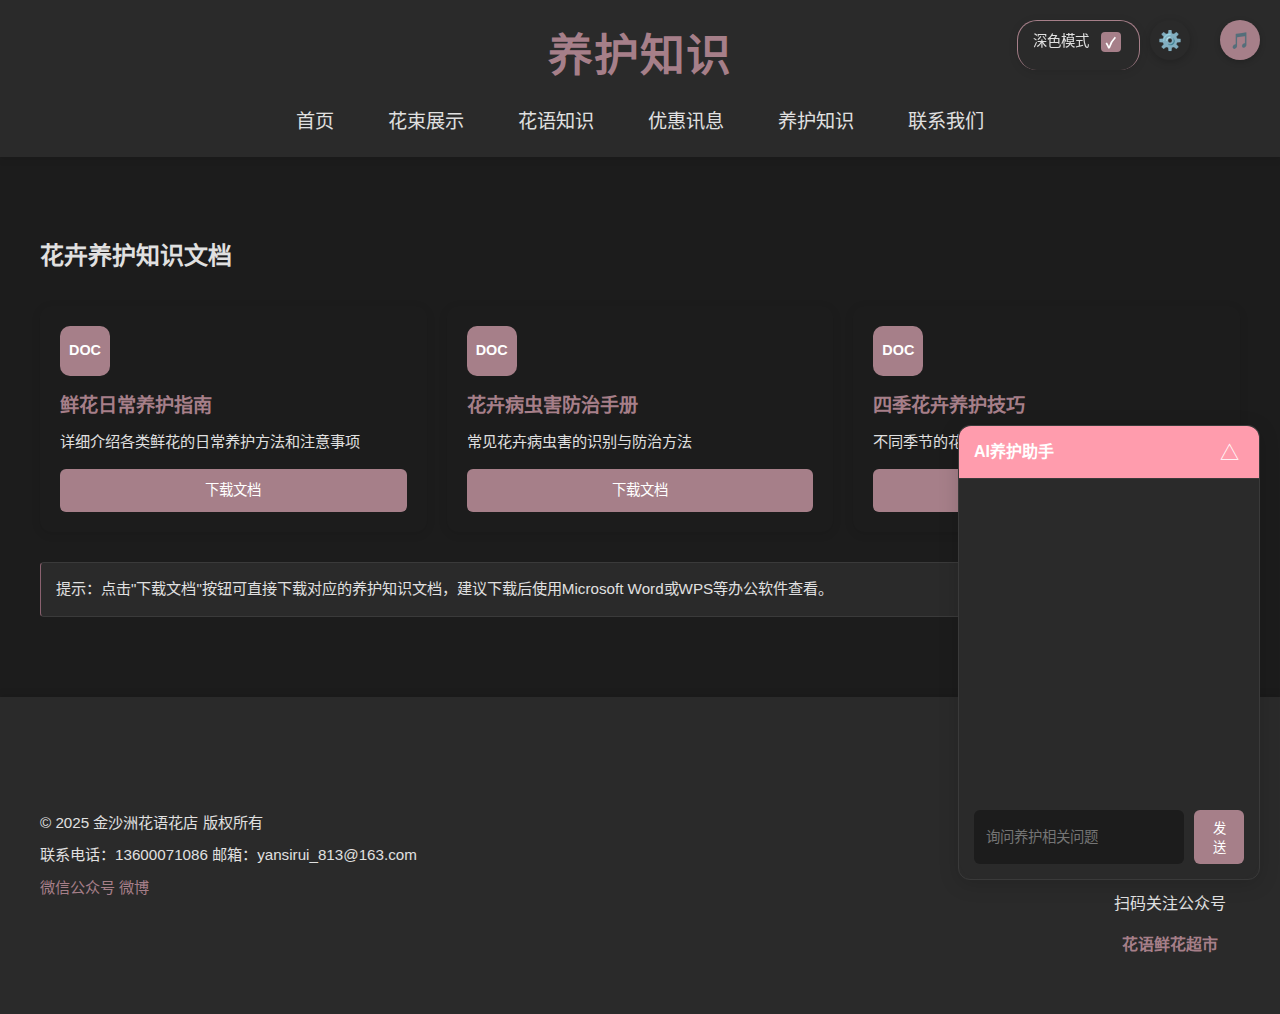
==== flower_care.html @ e32ee7b0 "index.html" ====
<!DOCTYPE html>
<html lang="zh">

<head>
    <meta charset="UTF-8">
    <meta name="viewport" content="width=device-width, initial-scale=1.0">
    <title>金沙洲花语花店 - 养护知识</title>
    <link rel="stylesheet" href="styles.css">
    <link rel="stylesheet" href="flower_care.css">
    <script src="config.js"></script>
    <script src="theme.js"></script>
    <script src="music.js"></script>
    <script src="translations.js"></script>
    <script src="slider.js"></script>
</head>

<body>
    <!-- 网站头部 -->
    <header>
        <h1>养护知识</h1>
        <nav>
            <ul>
                <li><a href="index.html" data-translate="home">首页</a></li>
                <li><a href="flower_display.html" data-translate="flower-display">花束展示</a></li>
                <li><a href="flower_knowledge.html" data-translate="flower-knowledge">花语知识</a></li>
                <li><a href="promotions.html" data-translate="promotions">优惠讯息</a></li>
                <li><a href="flower_care.html" data-translate="flower-care">养护知识</a></li>
                <li><a href="#footer" data-translate="contact">联系我们</a></li>
            </ul>
        </nav>
    </header>

    <!-- 音乐控制按钮 -->
    <div id="music-control" class="music-control">
        <button id="play-pause" class="music-btn" aria-label="播放/暂停背景音乐">
            <span class="music-icon">🎵</span>
        </button>
        <div class="volume-control">
            <input type="range" id="volume-slider" min="0" max="100" value="100">
        </div>
    </div>

    <!-- 深色模式开关 -->
    <div class="theme-switch">
        <label for="theme-toggle">
            深色模式
            <input type="checkbox" id="theme-toggle">
        </label>
    </div>

    <!-- 音频元素 -->
    <audio id="background-music" preload="auto" loop>
        <source src="flower_music.mp3" type="audio/mpeg">
        您的浏览器不支持音频播放。
    </audio>

    <!-- 主要内容区 -->
    <main class="care-content">
        <h2>花卉养护知识文档</h2>
        <div class="doc-list">
            <div class="doc-item">
                <div class="doc-icon">DOC</div>
                <div class="doc-info">
                    <h3 class="doc-title">鲜花日常养护指南</h3>
                    <p class="doc-desc">详细介绍各类鲜花的日常养护方法和注意事项</p>
                </div>
                <a href="flower_care_guide.doc" download class="download-btn">下载文档</a>
            </div>
            <div class="doc-item">
                <div class="doc-icon">DOC</div>
                <div class="doc-info">
                    <h3 class="doc-title">花卉病虫害防治手册</h3>
                    <p class="doc-desc">常见花卉病虫害的识别与防治方法</p>
                </div>
                <a href="flower_disease_prevention.doc" download class="download-btn">下载文档</a>
            </div>
            <div class="doc-item">
                <div class="doc-icon">DOC</div>
                <div class="doc-info">
                    <h3 class="doc-title">四季花卉养护技巧</h3>
                    <p class="doc-desc">不同季节的花卉养护重点和技巧</p>
                </div>
                <a href="seasonal_flower_care.doc" download class="download-btn">下载文档</a>
            </div>
        </div>

        <div class="doc-notice" style="margin: 20px 0; padding: 15px; background: #fff3e0; border-radius: 4px;">
            <p style="margin: 0; color: #795548;">
                提示：点击"下载文档"按钮可直接下载对应的养护知识文档，建议下载后使用Microsoft Word或WPS等办公软件查看。
            </p>
    </div>
    </main>

    <!-- 网站底部 -->
    <footer id="footer">
        <div class="footer-content">
            <div class="footer-info">
        <p>&copy; 2025 金沙洲花语花店 版权所有</p>
        <p>联系电话：13600071086 邮箱：yansirui_813@163.com</p>
        <p><a href="gongzhong.html">微信公众号</a> <a href="weibo">微博</a></p>
            </div>
            <div class="footer-qrcode">
                <img src="picture.jpg" alt="微信公众号二维码" class="qr-code-img">
                <p>扫码关注公众号</p>
                <p class="qr-name">花语鲜花超市</p>
            </div>
        </div>
    </footer>

    <!-- 设置按钮和面板 -->
    <button class="settings-btn" id="settings-btn" aria-label="打开设置">⚙️</button>
    <div class="settings-panel" id="settings-panel">
        <div class="theme-switch">
            <label for="theme-toggle">
                <span data-translate="dark-mode">深色模式</span>
                <input type="checkbox" id="theme-toggle">
            </label>
        </div>
        <div class="language-switch">
            <label for="language-select" data-translate="language-settings">语言设置</label>
            <select id="language-select">
                <option value="zh-CN">简体中文</option>
                <option value="zh-TW">繁體中文</option>
                <option value="en">English</option>
                <option value="ja">日本語</option>
                <option value="ko">한국어</option>
            </select>
        </div>
    </div>

    <!-- AI花草知识助手 -->
    <div class="ai-assistant">
        <div class="chat-header">
            <h3>AI养护助手</h3>
            <button class="toggle-chat-btn" id="toggle-icon" onclick="toggleChat()">△</button>
        </div>
        <div class="chat-body" id="chat-body">
            <div class="chat-messages" id="chat-messages"></div>
            <div class="chat-input">
                <input type="text" id="user-input" placeholder="询问养护相关问题">
                <button onclick="sendMessage()">发送</button>
            </div>
        </div>
    </div>

    <script>
        // 音乐播放相关功能
        window.addEventListener('DOMContentLoaded', function() {
            const music = document.getElementById('background-music');
            const playPauseButton = document.getElementById('play-pause');
            const volumeSlider = document.getElementById('volume-slider');
            const musicIcon = playPauseButton.querySelector('.music-icon');
            
            // 从localStorage读取音量设置
            const savedVolume = localStorage.getItem('musicVolume');
            if (savedVolume !== null) {
                music.volume = savedVolume;
                volumeSlider.value = savedVolume * 100;
            }

            // 音量控制
            volumeSlider.addEventListener('input', function() {
                const volume = this.value / 100;
                music.volume = volume;
                localStorage.setItem('musicVolume', volume);
            });

            // 从localStorage读取播放状态
            const isPlaying = localStorage.getItem('musicPlaying') === 'true';
            if (isPlaying) {
                const playPromise = music.play();
                if (playPromise !== undefined) {
                    playPromise.then(() => {
                        musicIcon.textContent = '🔊';
                    }).catch(() => {
                        musicIcon.textContent = '🎵';
                    });
                }
            }

            function toggleMusic() {
                if (music.paused) {
                    let playPromise = music.play();
                    if (playPromise !== undefined) {
                        playPromise.then(() => {
                            musicIcon.textContent = '🔊';
                            localStorage.setItem('musicPlaying', 'true');
                            console.log("音乐开始播放");
                        })
                        .catch(error => {
                            console.error("播放失败:", error);
                            musicIcon.textContent = '🎵';
                            localStorage.setItem('musicPlaying', 'false');
                        });
                    }
                } else {
                    music.pause();
                    musicIcon.textContent = '🎵';
                    localStorage.setItem('musicPlaying', 'false');
                    console.log("音乐已暂停");
                }
            }

            // 绑定点击事件
            playPauseButton.onclick = toggleMusic;
        });

        // 主题切换功能
        document.addEventListener('DOMContentLoaded', function() {
            const themeToggle = document.getElementById('theme-toggle');
            const settingsBtn = document.getElementById('settings-btn');
            const settingsPanel = document.getElementById('settings-panel');
            
            // 从localStorage读取主题设置
            const savedTheme = localStorage.getItem('theme');
            if (savedTheme === 'dark') {
                document.documentElement.setAttribute('data-theme', 'dark');
                themeToggle.checked = true;
            }

            // 主题切换处理
            themeToggle.addEventListener('change', function() {
                if (this.checked) {
                    document.documentElement.setAttribute('data-theme', 'dark');
                    localStorage.setItem('theme', 'dark');
                } else {
                    document.documentElement.setAttribute('data-theme', 'light');
                    localStorage.setItem('theme', 'light');
                }
            });

            // 设置面板显示/隐藏
            settingsBtn.addEventListener('click', function() {
                settingsPanel.classList.toggle('show');
            });

            // 点击面板外部关闭面板
            document.addEventListener('click', function(event) {
                if (!settingsPanel.contains(event.target) && 
                    !settingsBtn.contains(event.target)) {
                    settingsPanel.classList.remove('show');
                }
            });
        });

        // 聊天窗口控制函数
        function toggleChat() {
            const aiAssistant = document.querySelector('.ai-assistant');
            const chatBody = document.getElementById('chat-body');
            const toggleIcon = document.getElementById('toggle-icon');
            
            aiAssistant.classList.toggle('collapsed');
            chatBody.classList.toggle('collapsed');
            
            if (aiAssistant.classList.contains('collapsed')) {
                toggleIcon.textContent = 'AI';
            } else {
                toggleIcon.textContent = '△';
            }
        }

        // 发送消息函数
        async function sendMessage() {
            const input = document.getElementById('user-input');
            const messagesContainer = document.getElementById('chat-messages');
            const userMessage = input.value.trim();
            
            if (!userMessage) return;

            // 显示用户消息
            const userDiv = document.createElement('div');
            userDiv.className = 'message user';
            userDiv.textContent = userMessage;
            messagesContainer.appendChild(userDiv);

            // 显示加载状态
            const loadingDiv = document.createElement('div');
            loadingDiv.className = 'message bot loading';
            loadingDiv.textContent = '正在思考...';
            messagesContainer.appendChild(loadingDiv);

            try {
                const response = await fetch(config.apiUrl, {
                    method: 'POST',
                    headers: {
                        'Content-Type': 'application/json',
                        'Authorization': `Bearer ${config.apiKey}`
                    },
                    body: JSON.stringify({
                        model: "glm-4-plus",
                        messages: [{
                            role: "user",
                            content: userMessage
                        }],
                        stream: false
                    })
                });

                if (!response.ok) {
                    throw new Error(`HTTP error! status: ${response.status}`);
                }

                const data = await response.json();
                
                // 移除加载状态
                loadingDiv.remove();

                // 显示助手回复
                const assistantDiv = document.createElement('div');
                assistantDiv.className = 'message bot';
                assistantDiv.textContent = data.choices[0].message.content;
                messagesContainer.appendChild(assistantDiv);

                // 清空输入框
                input.value = '';

                // 滚动到底部
                messagesContainer.scrollTop = messagesContainer.scrollHeight;
            } catch (error) {
                loadingDiv.textContent = '抱歉，发生了错误，请稍后重试。';
                loadingDiv.className = 'message bot error';
                console.error('Error:', error);
            }
        }

        // 修改AI助手拖动功能
        let isDragging = false;
        let currentX = 0;
        let currentY = 0;
        let initialX = 0;
        let initialY = 0;
        let xOffset = 0;
        let yOffset = 0;

        const aiAssistant = document.querySelector('.ai-assistant');
        const chatHeader = document.querySelector('.chat-header');

        function startDrag(e) {
            if (e.target === chatHeader || e.target.parentNode === chatHeader) {
                isDragging = true;
                initialX = e.clientX;
                initialY = e.clientY;
            }
        }

        function drag(e) {
            if (isDragging) {
                e.preventDefault();
                xOffset = e.clientX - initialX;
                yOffset = e.clientY - initialY;
                aiAssistant.style.left = (aiAssistant.offsetLeft + xOffset) + 'px';
                aiAssistant.style.top = (aiAssistant.offsetTop + yOffset) + 'px';
                initialX = e.clientX;
                initialY = e.clientY;
            }
        }

        function endDrag() {
            isDragging = false;
        }

        chatHeader.addEventListener('mousedown', startDrag);
        document.addEventListener('mousemove', drag);
        document.addEventListener('mouseup', endDrag);

        // 监听回车键发送消息
        document.getElementById('user-input').addEventListener('keypress', function(e) {
            if (e.key === 'Enter' && !e.shiftKey) {
                e.preventDefault();
                sendMessage();
            }
        });

        // 平滑滚动到底部
        document.querySelector('a[href="#footer"]').addEventListener('click', function(e) {
            e.preventDefault();
            document.querySelector('#footer').scrollIntoView({ 
                behavior: 'smooth'
            });
        });
    </script>
</body>

</html>
---- styles.css ----
/* 全局样式 */
:root {
    /* 浅色模式变量 */
    --primary-color: #6d3b47;
    --secondary-color: #c27a8d;
    --background-color: #fff;
    --light-background-color: #f9f3f3;
    --text-color: #333;
    --light-text-color: #777;
    --button-hover-color: #d392a3;
}

/* 深色模式变量 */
[data-theme="dark"] {
    --primary-color: #a67f89;
    --secondary-color: #8b6270;
    --background-color: #1c1c1c;
    --light-background-color: #2a2a2a;
    --text-color: #e0e0e0;
    --light-text-color: #999;
    --button-hover-color: #b89099;
}

body {
    font-family: 'Segoe UI', Tahoma, Geneva, Verdana, sans-serif;
    margin: 0;
    padding: 0;
    color: var(--text-color);
    background-color: var(--background-color);
    line-height: 1.6;
}

/* 网站头部样式 */
header {
    background-color: var(--light-background-color);
    text-align: center;
    padding: 20px 0;
    box-shadow: 0 2px 8px rgba(0, 0, 0, 0.1);
    position: relative;
    z-index: 100;
}

header h1 {
    margin: 0;
    font-size: 2.8rem;
    color: var(--primary-color);
    letter-spacing: 1px;
}

/* 导航菜单样式 */
nav {
    margin-top: 15px;
}

nav ul {
    list-style-type: none;
    margin: 0;
    padding: 0;
    display: flex;
    justify-content: center;
    flex-wrap: wrap;
}

nav ul li {
    margin: 0 15px;
}

nav ul li a {
    text-decoration: none;
    color: var(--text-color);
    font-size: 1.2rem;
    padding: 8px 12px;
    border-radius: 5px;
    transition: all 0.3s ease;
}

nav ul li a:hover {
    background-color: var(--secondary-color);
    color: #fff;
}

/* 花店简介样式 */
.about {
    padding: 60px 20px;
    text-align: center;
    max-width: 1000px;
    margin: 0 auto;
}

.about h2 {
    font-size: 2.2rem;
    color: var(--primary-color);
    margin-bottom: 25px;
}

.about p {
    font-size: 1.1rem;
    opacity: 0.9;
}

/* 热门花束推荐样式 */
.hot-flowers {
    padding: 60px 20px;
    text-align: center;
    background-color: var(--light-background-color);
}

.hot-flowers h2 {
    font-size: 2.2rem;
    color: var(--primary-color);
    margin-bottom: 40px;
}

.flower-container {
    display: flex;
    flex-wrap: wrap;
    justify-content: center;
    gap: 30px;
}

.flower-item {
    width: 300px;
    background-color: var(--background-color);
    border-radius: 15px;
    box-shadow: 0 4px 12px rgba(0, 0, 0, 0.1);
    transition: transform 0.3s ease;
    overflow: hidden;
}

.flower-item:hover {
    transform: translateY(-12px);
}

.flower-item img {
    width: 100%;
    height: 220px;
    object-fit: cover;
    box-shadow: 0 0 8px rgba(0, 0, 0, 0.1);
    transition: box-shadow 0.3s ease;
}

.flower-item:hover img {
    box-shadow: 0 0 15px rgba(0, 0, 0, 0.3);
}

.flower-item h3 {
    font-size: 1.4rem;
    color: var(--primary-color);
    margin: 20px 0 15px;
}

.flower-item p {
    font-size: 1rem;
    padding: 0 20px 20px;
    opacity: 0.8;
}

.flower-item.price {
    color: var(--secondary-color);
    font-weight: bold;
}

/* 优惠讯息样式 */
.promotions {
    padding: 60px 20px;
    text-align: center;
    background-color: var(--light-background-color);
}

.promotions h2 {
    font-size: 2.2rem;
    color: var(--primary-color);
    margin-bottom: 40px;
}

.promotion-item {
    background-color: var(--background-color);
    border-radius: 15px;
    box-shadow: 0 4px 12px rgba(0, 0, 0, 0.1);
    padding: 30px;
    margin-bottom: 30px;
    width: 80%;
    max-width: 600px;
    margin-left: auto;
    margin-right: auto;
    transition: transform 0.3s ease;
}

.promotion-item:hover {
    transform: translateY(-10px);
}

.promotion-item h3 {
    font-size: 1.6rem;
    color: var(--primary-color);
    margin-bottom: 10px;
}

.promotion-item p {
    font-size: 1.1rem;
    opacity: 0.9;
}

/* 用户评价样式 */
.reviews {
    padding: 60px 20px;
    text-align: center;
    max-width: 1000px;
    margin: 0 auto;
}

.reviews h2 {
    font-size: 2.2rem;
    color: var(--primary-color);
    margin-bottom: 40px;
}

.review-container {
    display: flex;
    flex-wrap: wrap;
    justify-content: center;
    gap: 30px;
}

.review-item {
    background-color: var(--light-background-color);
    border-radius: 15px;
    padding: 30px 40px;
    box-shadow: 0 4px 12px rgba(0, 0, 0, 0.1);
    flex: 1 1 calc(50% - 30px);
    min-width: 300px;
}

.review-item p {
    font-size: 1.1rem;
    margin-bottom: 15px;
}

.review-item span {
    font-style: italic;
    color: var(--light-text-color);
}

/* 网站底部样式 */
footer {
    background-color: var(--light-background-color);
    padding: 30px 0;
    box-shadow: 0 -2px 8px rgba(0, 0, 0, 0.1);
}

.footer-content {
    max-width: 1200px;
    margin: 0 auto;
    display: flex;
    justify-content: space-between;
    align-items: center;
    padding: 0 20px;
}

.footer-info {
    text-align: left;
}

.footer-info p {
    margin: 8px 0;
    font-size: 0.95rem;
}

.footer-qrcode {
    text-align: center;
    padding: 10px;
}

.qr-code-img {
    width: 120px;
    height: 120px;
    border-radius: 8px;
    margin-bottom: 10px;
    box-shadow: 0 2px 6px rgba(0, 0, 0, 0.1);
    transition: transform 0.3s ease;
}

.qr-code-img:hover {
    transform: scale(1.05);
}

.qr-code-img p {
    margin: 5px 0;
    font-size: 0.9rem;
    color: var(--text-color);
}

.qr-name {
    font-weight: bold;
    color: var(--primary-color);
}

footer a {
    color: var(--primary-color);
    text-decoration: none;
    transition: color 0.3s ease;
}

footer a:hover {
    color: var(--secondary-color);
}

/* 响应式设计 */
@media (max-width: 992px) {
    header h1 {
        font-size: 2.4rem;
    }
    nav ul li {
        margin: 10px 12px;
    }
    nav ul li a {
        font-size: 1.15rem;
    }
  .weibo-page h2 {
        font-size: 2.1rem;
    }
   .coming-soon {
        font-size: 1.7rem;
    }
}

@media (max-width: 768px) {
    header h1 {
        font-size: 2.2rem;
    }
    nav ul li {
        margin: 8px 10px;
    }
    nav ul li a {
        font-size: 1.1rem;
    }
  .weibo-page h2 {
        font-size: 2rem;
    }
   .coming-soon {
        font-size: 1.6rem;
    }
    .footer-content {
        flex-direction: column;
        text-align: center;
    }

    .footer-info {
        text-align: center;
        margin-bottom: 20px;
    }

    .footer-qrcode {
        margin-top: 20px;
    }
}

@media (max-width: 480px) {
  .weibo-page h2 {
        font-size: 1.8rem;
    }
   .coming-soon {
        font-size: 1.4rem;
    }
  .flower-container {
        flex-direction: column;
        align-items: center;
    }
  .flower-item {
        width: 80%;
    }
}

@media (max-width: 320px) {
    header h1 {
        font-size: 2rem;
    }
    nav ul li {
        margin: 6px 8px;
    }
    nav ul li a {
        font-size: 1rem;
    }
  .review-item {
        padding: 20px 30px;
    }
  .review-item p {
        font-size: 1rem;
    }
}

/* 为AI助手添加样式 */
.ai-assistant {
    position: fixed;
    bottom: 100px;
    right: 30px;
    width: 350px;
    background: var(--background-color);
    border-radius: 20px;
    box-shadow: 0 5px 25px rgba(0, 0, 0, 0.15);
    z-index: 1000;
    border: 1px solid rgba(0, 0, 0, 0.1);
    transition: all 0.3s ease;
    transform: translate3d(0, 0, 0);
    cursor: move;
}

.ai-assistant.collapsed {
    width: 60px;
    height: 60px;
    border-radius: 50%;
    overflow: hidden;
    background: #ffb6c1;  /* 粉色背景 */
    cursor: move;
}

.ai-assistant.collapsed .chat-header {
    height: 100%;
    padding: 0;
    display: flex;
    justify-content: center;
    align-items: center;
    background: none;
    border-radius: 50%;
}

.ai-assistant.collapsed .chat-header h3 {
    display: none;
}

.ai-assistant.collapsed .chat-header button {
    width: 100%;
    height: 100%;
    font-size: 16px;
    color: white;
    display: flex;
    justify-content: center;
    align-items: center;
    padding: 0;
    background: none;
}

.ai-assistant.collapsed .chat-body {
    display: none;
}

.ai-assistant.collapsed:hover {
    transform: translate3d(0, -5px, 0);
    box-shadow: 0 8px 30px rgba(255, 182, 193, 0.4);  /* 粉色阴影 */
}

.chat-header {
    background: #ffb6c1;  /* 粉色背景 */
    padding: 15px 20px;
    border-radius: 20px 20px 0 0;
    display: flex;
    justify-content: space-between;
    align-items: center;
    cursor: move;
}

.chat-header h3 {
    margin: 0;
    color: white;
    font-size: 1.1rem;
}

.toggle-chat-btn {
    background: none;
    border: none;
    color: white;
    cursor: pointer;
    font-size: 1.2rem;
    padding: 5px;
}

.chat-body {
    height: 400px;
    transition: height 0.3s ease;
}

.chat-messages {
    height: 340px;
    overflow-y: auto;
    padding: 20px;
}

.message {
    margin: 10px 0;
    padding: 12px 16px;
    border-radius: 12px;
    max-width: 80%;
}

.message.user {
    background: var(--primary-color);
    color: white;
    margin-left: auto;
}

.message.bot {
    background: var(--light-background-color);
    color: var(--text-color);
    margin-right: auto;
}

.chat-input {
    display: flex;
    gap: 10px;
    padding: 15px 20px;
    background: var(--light-background-color);
    border-top: 1px solid rgba(0, 0, 0, 0.1);
    border-radius: 0 0 20px 20px;
}

.chat-input input {
    flex: 1;
    padding: 10px;
    border: 1px solid var(--light-text-color);
    border-radius: 20px;
    font-size: 0.95rem;
}

.chat-input button {
    padding: 8px 20px;
    background: var(--primary-color);
    color: white;
    border: none;
    border-radius: 20px;
    cursor: pointer;
}

/* 深色模式适配 */
[data-theme="dark"] .ai-assistant {
    border-color: rgba(255, 255, 255, 0.1);
}

[data-theme="dark"] .message.bot {
    background-color: var(--light-background-color);
}

[data-theme="dark"] .chat-input input {
    background: var(--background-color);
    color: var(--text-color);
    border-color: var(--light-text-color);
}

/* 响应式适配 */
@media (max-width: 768px) {
    .ai-assistant {
        width: 90%;
        right: 5%;
        bottom: 80px;
    }

    .chat-body {
        height: 350px;
    }

    .chat-messages {
        height: 290px;
    }

    .message {
        max-width: 90%;
        font-size: 0.9rem;
    }
}

@media (max-width: 480px) {
    .chat-header h3 {
        font-size: 1rem;
    }

    .chat-input {
        padding: 10px 15px;
    }

    .chat-input input {
        padding: 10px;
    }

    .chat-input button {
        padding: 8px 15px;
    }
}

/* 背景音乐控制按钮样式 */
#music-control {
    position: fixed;
    top: 20px;
    right: 20px;
    z-index: 1000;
}

#play-pause {
    background-color: var(--primary-color);
    color: white;
    border: none;
    border-radius: 50%;
    width: 40px;
    height: 40px;
    cursor: pointer;
    transition: all 0.3s ease;
    display: flex;
    justify-content: center;
    align-items: center;
    box-shadow: 0 2px 6px rgba(0, 0, 0, 0.2);
}

#play-pause:hover {
    background-color: var(--button-hover-color);
    transform: scale(1.05);
}

#play-pause:active {
    transform: scale(0.95);
}

#play-pause.playing {
    background-color: var(--secondary-color);
}

/* 设置按钮样式 */
.settings-btn {
    position: fixed;
    top: 20px;
    right: 80px;
    z-index: 1000;
    background-color: var(--primary-color);
    color: white;
    border: none;
    border-radius: 50%;
    width: 40px;
    height: 40px;
    cursor: pointer;
    transition: all 0.3s ease;
    display: flex;
    justify-content: center;
    align-items: center;
    box-shadow: 0 2px 6px rgba(0, 0, 0, 0.2);
}

.settings-btn:hover {
    background-color: var(--button-hover-color);
    transform: scale(1.05);
}

.settings-panel {
    position: fixed;
    top: 70px;
    right: 20px;
    background-color: var(--background-color);
    border-radius: 8px;
    padding: 10px 15px;
    box-shadow: 0 4px 12px rgba(0, 0, 0, 0.25);
    z-index: 1000;
    display: none;
    min-width: 140px;
    border: 1px solid var(--light-text-color);
}

.settings-panel.show {
    display: block;
    animation: fadeIn 0.3s ease;
}

.theme-switch {
    position: fixed;
    top: 20px;
    right: 140px;
    background: var(--background-color);
    padding: 8px 15px;
    border-radius: 20px;
    box-shadow: 0 2px 10px rgba(0, 0, 0, 0.1);
    display: flex;
    align-items: center;
    z-index: 1000;
    border: 1px solid var(--light-text-color);
}

.theme-switch label {
    display: flex;
    align-items: center;
    gap: 8px;
    color: var(--text-color);
    font-size: 0.9rem;
    cursor: pointer;
}

.theme-switch input[type="checkbox"] {
    width: 18px;
    height: 18px;
    cursor: pointer;
}

[data-theme="dark"] .theme-switch {
    background: var(--light-background-color);
    border-color: var(--primary-color);
}

/* 移除旧的开关样式 */
.switch, .slider, .slider:before {
    display: none;
}

/* 深色模式下的复选框样式 */
[data-theme="dark"] .theme-switch input[type="checkbox"] {
    border-color: var(--text-color);
}

[data-theme="dark"] .theme-switch input[type="checkbox"]:checked {
    background-color: var(--primary-color);
    border-color: var(--primary-color);
}

/* 设置面板样式 */
.settings-panel {
    width: 250px;
}

.language-switch {
    margin-top: 15px;
    border-top: 1px solid var(--border-color);
    padding-top: 15px;
}

.language-switch select {
    width: 100%;
    padding: 8px;
    margin-top: 5px;
    border: 1px solid var(--border-color);
    border-radius: 4px;
    background: var(--background-color);
    color: var(--text-color);
}

.language-switch label {
    display: block;
    margin-bottom: 5px;
    color: var(--text-color);
}

[data-theme="dark"] .language-switch select {
    background: var(--light-background-color);
    border-color: var(--secondary-color);
}

@keyframes fadeIn {
    from { opacity: 0; transform: translateY(-10px); }
    to { opacity: 1; transform: translateY(0); }
}

/* 深色模式下的特定样式调整 */
[data-theme="dark"] {
    color-scheme: dark;
}

[data-theme="dark"] body {
    background-color: var(--background-color);
}

[data-theme="dark"] .doc-item {
    background: var(--light-background-color);
    border: 1px solid #3a3a3a;
}

[data-theme="dark"] .doc-item:hover {
    background: #333;
}

[data-theme="dark"] .settings-panel {
    background-color: var(--light-background-color);
    border-color: #3a3a3a;
}

[data-theme="dark"] .ai-assistant {
    background-color: var(--light-background-color);
    border: 1px solid #3a3a3a;
}

[data-theme="dark"] .chat-header {
    background-color: var(--background-color);
    border-bottom: 1px solid #3a3a3a;
}

[data-theme="dark"] .message.bot {
    background-color: #333;
}

[data-theme="dark"] .message.user {
    background-color: var(--primary-color);
    color: #fff;
}

[data-theme="dark"] .chat-input input {
    background-color: var(--background-color);
    border-color: #3a3a3a;
    color: var(--text-color);
}

[data-theme="dark"] .doc-notice {
    background-color: var(--light-background-color) !important;
    border: 1px solid #3a3a3a;
}

[data-theme="dark"] .doc-notice p {
    color: var(--text-color) !important;
}

[data-theme="dark"] img {
    opacity: 0.9;
}

/* 社交媒体链接样式 */
.social-links {
    display: flex;
    gap: 20px;
    margin-top: 15px;
}

.social-link {
    padding: 8px 15px;
    background-color: var(--primary-color);
    border-radius: 25px;
    color: white;
    text-decoration: none;
    transition: all 0.3s ease;
}

.social-link:hover {
    background-color: var(--button-hover-color);
    transform: translateY(-2px);
}

.social-link span {
    font-size: 0.95rem;
}

/* 深色模式适配 */
[data-theme="dark"] .social-link {
    background-color: var(--light-background-color);
    border: 1px solid var(--primary-color);
}

[data-theme="dark"] .social-link:hover {
    background-color: var(--primary-color);
}

/* 响应式调整 */
@media (max-width: 768px) {
    .social-links {
        justify-content: center;
    }
    
    .social-link {
        padding: 6px 12px;
    }
}

/* 公众号和微博页面样式 */
.social-page {
    max-width: 800px;
    margin: 40px auto;
    padding: 20px;
    text-align: center;
}

.social-page h2 {
    color: var(--primary-color);
    font-size: 2.2rem;
    margin-bottom: 30px;
}

.social-content {
    background-color: var(--light-background-color);
    border-radius: 15px;
    padding: 30px;
    box-shadow: 0 4px 12px rgba(0, 0, 0, 0.1);
}

.qr-code-large {
    width: 200px;
    height: 200px;
    margin: 20px auto;
    border-radius: 10px;
    box-shadow: 0 4px 12px rgba(0, 0, 0, 0.1);
    transition: transform 0.3s ease;
}

.qr-code-large:hover {
    transform: scale(1.05);
}

.social-description {
    margin: 20px 0;
    font-size: 1.1rem;
    line-height: 1.6;
    color: var(--text-color);
}

.social-features {
    display: grid;
    grid-template-columns: repeat(auto-fit, minmax(200px, 1fr));
    gap: 20px;
    margin-top: 30px;
}

.feature-item {
    background-color: var(--background-color);
    padding: 20px;
    border-radius: 10px;
    box-shadow: 0 2px 8px rgba(0, 0, 0, 0.1);
}

.feature-item h3 {
    color: var(--primary-color);
    margin-bottom: 10px;
    font-size: 1.2rem;
}

.feature-item p {
    color: var(--text-color);
    font-size: 0.95rem;
    line-height: 1.5;
}

/* 深色模式适配 */
[data-theme="dark"] .social-content {
    background-color: var(--light-background-color);
    border: 1px solid #3a3a3a;
}

[data-theme="dark"] .feature-item {
    background-color: var(--background-color);
    border: 1px solid #3a3a3a;
}

/* 响应式调整 */
@media (max-width: 768px) {
    .social-page h2 {
        font-size: 1.8rem;
    }
    
    .social-content {
        padding: 20px;
    }
    
    .qr-code-large {
        width: 150px;
        height: 150px;
    }
    
    .social-features {
        grid-template-columns: 1fr;
    }
}

/* GLM-4 聊天框样式 */
.glm-chat {
    max-width: 800px;
    margin: 20px auto;
    padding: 20px;
}

.glm-chat-container {
    background-color: var(--background-color);
    border-radius: 15px;
    box-shadow: 0 4px 12px rgba(0, 0, 0, 0.1);
    overflow: hidden;
}

.glm-chat-messages {
    height: 400px;
    overflow-y: auto;
    padding: 20px;
}

.glm-message {
    margin: 10px 0;
    padding: 12px 16px;
    border-radius: 12px;
    max-width: 80%;
    word-wrap: break-word;
}

.user-message {
    background-color: var(--primary-color);
    color: white;
    margin-left: auto;
}

.assistant-message {
    background-color: var(--light-background-color);
    color: var(--text-color);
    margin-right: auto;
}

.assistant-message.loading {
    background-color: var(--light-background-color);
    color: var(--light-text-color);
}

.assistant-message.error {
    background-color: #ffebee;
    color: #c62828;
}

.glm-chat-input {
    display: flex;
    gap: 10px;
    padding: 20px;
    background-color: var(--light-background-color);
    border-top: 1px solid rgba(0, 0, 0, 0.1);
}

#glm-input {
    flex: 1;
    min-height: 40px;
    max-height: 120px;
    padding: 10px;
    border: 1px solid var(--light-text-color);
    border-radius: 8px;
    resize: vertical;
    font-family: inherit;
    font-size: 1rem;
    background-color: var(--background-color);
    color: var(--text-color);
}

#glm-input:focus {
    outline: none;
    border-color: var(--primary-color);
}

.glm-send-btn {
    padding: 0 20px;
    background-color: var(--primary-color);
    color: white;
    border: none;
    border-radius: 8px;
    cursor: pointer;
    font-size: 1rem;
    transition: all 0.3s ease;
}

.glm-send-btn:hover {
    background-color: var(--button-hover-color);
    transform: translateY(-2px);
}

/* 深色模式适配 */
[data-theme="dark"] .glm-chat-container {
    border: 1px solid var(--light-text-color);
}

[data-theme="dark"] .assistant-message {
    background-color: var(--light-background-color);
}

[data-theme="dark"] #glm-input {
    border-color: var(--light-text-color);
}

/* 响应式适配 */
@media (max-width: 768px) {
    .glm-chat {
        padding: 10px;
    }

    .glm-chat-messages {
        height: 300px;
    }

    .glm-message {
        max-width: 90%;
    }
}

/* 深色模式适配 */
[data-theme="dark"] .ai-assistant.collapsed {
    background: #ff9cad;  /* 深色模式下的粉色 */
}

[data-theme="dark"] .chat-header {
    background: #ff9cad;  /* 深色模式下的粉色 */
}

[data-theme="dark"] .ai-assistant.collapsed:hover {
    box-shadow: 0 8px 30px rgba(255, 156, 173, 0.4);  /* 深色模式下的粉色阴影 */
}
---- flower_care.css ----
/* 养护知识页面主要内容样式 */
.care-content {
    max-width: 1200px;
    margin: 40px auto;
    padding: 20px;
}

/* 文档列表样式 */
.doc-list {
    display: grid;
    grid-template-columns: repeat(auto-fit, minmax(300px, 1fr));
    gap: 20px;
    margin: 30px 0;
}

.doc-item {
    background: var(--background-color);
    border-radius: 12px;
    padding: 20px;
    box-shadow: 0 2px 10px rgba(0, 0, 0, 0.1);
    transition: all 0.3s ease;
    display: flex;
    flex-direction: column;
    gap: 15px;
}

.doc-item:hover {
    transform: translateY(-5px);
    box-shadow: 0 5px 15px rgba(0, 0, 0, 0.2);
}

.doc-icon {
    width: 50px;
    height: 50px;
    background: var(--primary-color);
    border-radius: 10px;
    display: flex;
    align-items: center;
    justify-content: center;
    color: white;
    font-weight: bold;
    font-size: 0.9rem;
}

.doc-info {
    flex: 1;
}

.doc-title {
    color: var(--primary-color);
    font-size: 1.2rem;
    margin: 0 0 10px 0;
}

.doc-desc {
    color: var(--text-color);
    font-size: 0.95rem;
    line-height: 1.5;
    margin: 0;
}

.download-btn {
    display: inline-block;
    padding: 10px 20px;
    background: var(--primary-color);
    color: white;
    text-decoration: none;
    border-radius: 6px;
    font-size: 0.9rem;
    text-align: center;
    transition: all 0.3s ease;
    border: none;
    cursor: pointer;
}

.download-btn:hover {
    background: var(--button-hover-color);
    transform: translateY(-2px);
}

.download-btn:active {
    transform: translateY(0);
}

/* 提示框样式 */
.doc-notice {
    background: var(--light-background-color);
    border-left: 4px solid var(--primary-color);
    padding: 15px 20px;
    margin: 20px 0;
    border-radius: 0 4px 4px 0;
}

.doc-notice p {
    margin: 0;
    color: var(--text-color);
    font-size: 0.95rem;
    line-height: 1.5;
}

/* 深色模式适配 */
[data-theme="dark"] .doc-item {
    background: var(--dark-background-color);
    border: 1px solid var(--border-color);
}

[data-theme="dark"] .doc-notice {
    background: var(--dark-background-color);
    border-left-color: var(--secondary-color);
}

/* AI助手样式优化 */
.ai-assistant {
    position: fixed;
    bottom: 20px;
    right: 20px;
    width: 300px;
    background: var(--background-color);
    border-radius: 12px;
    box-shadow: 0 4px 20px rgba(0, 0, 0, 0.15);
    z-index: 1000;
    transition: all 0.3s ease;
}

.chat-header {
    display: flex;
    align-items: center;
    justify-content: space-between;
    padding: 12px 15px;
    background: var(--primary-color);
    color: white;
    border-radius: 12px 12px 0 0;
    cursor: move;
}

.chat-header h3 {
    margin: 0;
    font-size: 1rem;
}

.toggle-chat-btn {
    background: transparent;
    border: none;
    color: white;
    cursor: pointer;
    font-size: 1.2rem;
    padding: 0 5px;
}

.chat-body {
    height: 400px;
    transition: height 0.3s ease;
    display: flex;
    flex-direction: column;
}

.chat-body.collapsed {
    height: 0;
    overflow: hidden;
}

.chat-messages {
    flex: 1;
    overflow-y: auto;
    padding: 15px;
}

.chat-input {
    display: flex;
    gap: 10px;
    padding: 15px;
    border-top: 1px solid var(--border-color);
}

.chat-input input {
    flex: 1;
    padding: 8px 12px;
    border: 1px solid var(--border-color);
    border-radius: 6px;
    font-size: 0.9rem;
}

.chat-input button {
    padding: 8px 15px;
    background: var(--primary-color);
    color: white;
    border: none;
    border-radius: 6px;
    cursor: pointer;
    transition: background 0.3s ease;
}

.chat-input button:hover {
    background: var(--button-hover-color);
}

/* 消息样式 */
.message {
    margin: 10px 0;
    padding: 10px 15px;
    border-radius: 8px;
    max-width: 85%;
}

.message.user {
    background: var(--primary-color);
    color: white;
    margin-left: auto;
}

.message.bot {
    background: var(--light-background-color);
    color: var(--text-color);
}

.message.bot.loading {
    background: var(--border-color);
    color: var(--text-color);
}

.message.bot.error {
    background: #ffebee;
    color: #c62828;
}

/* 响应式设计 */
@media (max-width: 768px) {
    .care-content {
        padding: 15px;
    }

    .doc-list {
        grid-template-columns: 1fr;
    }

    .ai-assistant {
        width: 90%;
        left: 5%;
        right: 5%;
        bottom: 10px;
    }
}

/* 音乐控制按钮样式 */
.music-control {
    position: fixed;
    top: 20px;
    right: 30px;
    z-index: 1000;
    display: flex;
    align-items: center;
    gap: 10px;
    flex-direction: column;
}

.music-btn {
    display: flex;
    align-items: center;
    padding: 12px;
    background: var(--primary-color);
    color: white;
    border: none;
    border-radius: 50%;
    cursor: pointer;
    transition: all 0.3s ease;
    box-shadow: 0 2px 8px rgba(0, 0, 0, 0.2);
    width: 40px;
    height: 40px;
    justify-content: center;
}

.music-btn:hover {
    background: var(--button-hover-color);
    transform: scale(1.1);
    box-shadow: 0 4px 12px rgba(0, 0, 0, 0.3);
}

.music-icon {
    font-size: 1.2em;
}

[data-theme="dark"] .music-btn {
    background: var(--dark-background-color);
    border: 1px solid var(--border-color);
    color: var(--text-color);
}

/* 音量控制样式 */
.volume-control {
    visibility: hidden;
    opacity: 0;
    background: var(--background-color);
    padding: 10px;
    border-radius: 20px;
    box-shadow: 0 2px 8px rgba(0, 0, 0, 0.2);
    transition: all 0.3s ease;
    transform: translateY(-10px);
    margin-top: 10px;
    position: absolute;
    top: 50px;
    right: 0;
}

.music-control:hover .volume-control {
    visibility: visible;
    opacity: 1;
    transform: translateY(0) translateX(0);
}

#volume-slider {
    width: 100px;
    height: 5px;
    -webkit-appearance: none;
    background: var(--primary-color);
    outline: none;
    border-radius: 3px;
    cursor: pointer;
}

#volume-slider::-webkit-slider-thumb {
    -webkit-appearance: none;
    width: 16px;
    height: 16px;
    background: white;
    border-radius: 50%;
    cursor: pointer;
    border: 2px solid var(--primary-color);
    box-shadow: 0 2px 4px rgba(0, 0, 0, 0.2);
    transition: all 0.2s ease;
}

#volume-slider::-webkit-slider-thumb:hover {
    transform: scale(1.1);
    box-shadow: 0 3px 6px rgba(0, 0, 0, 0.3);
}

[data-theme="dark"] .volume-control {
    background: var(--dark-background-color);
    border: 1px solid var(--border-color);
    box-shadow: 0 2px 8px rgba(0, 0, 0, 0.4);
}

[data-theme="dark"] #volume-slider {
    background: var(--border-color);
}

[data-theme="dark"] #volume-slider::-webkit-slider-thumb {
    background: var(--text-color);
    border-color: var(--border-color);
}

/* 响应式设计优化 */
@media (max-width: 768px) {
    .music-control {
        top: 15px;
        right: 20px;
    }

    .volume-control {
        position: absolute;
        top: 50px;
        right: 0;
        transform: translateY(-10px);
    }

    .music-control:hover .volume-control {
        transform: translateY(0);
    }
}

/* 设置面板样式 */
.settings-btn {
    position: fixed;
    top: 20px;
    right: 90px;
    width: 40px;
    height: 40px;
    border-radius: 50%;
    background: var(--primary-color);
    color: white;
    border: none;
    cursor: pointer;
    font-size: 1.2em;
    display: flex;
    align-items: center;
    justify-content: center;
    transition: all 0.3s ease;
    box-shadow: 0 2px 8px rgba(0, 0, 0, 0.2);
    z-index: 1000;
}

.settings-btn:hover {
    background: var(--button-hover-color);
    transform: scale(1.1);
    box-shadow: 0 4px 12px rgba(0, 0, 0, 0.3);
}

.settings-panel {
    position: fixed;
    top: 70px;
    right: 30px;
    background: var(--background-color);
    border-radius: 12px;
    padding: 15px;
    box-shadow: 0 4px 20px rgba(0, 0, 0, 0.15);
    z-index: 999;
    visibility: hidden;
    opacity: 0;
    transform: translateY(-10px);
    transition: all 0.3s ease;
    min-width: 200px;
}

.settings-panel.show {
    visibility: visible;
    opacity: 1;
    transform: translateY(0);
}

/* 主题切换样式 */
.theme-switch {
    margin-bottom: 15px;
    padding-bottom: 15px;
    border-bottom: 1px solid var(--border-color);
}

.theme-switch label {
    display: flex;
    justify-content: space-between;
    align-items: center;
    color: var(--text-color);
    cursor: pointer;
}

/* 自定义复选框样式 */
.theme-switch input[type="checkbox"] {
    position: relative;
    width: 20px;
    height: 20px;
    -webkit-appearance: none;
    outline: none;
    cursor: pointer;
    border: 2px solid var(--border-color);
    border-radius: 4px;
    background: var(--background-color);
    transition: all 0.3s ease;
}

.theme-switch input[type="checkbox"]:checked {
    background: var(--primary-color);
    border-color: var(--primary-color);
}

.theme-switch input[type="checkbox"]::before {
    content: "✓";
    position: absolute;
    top: 50%;
    left: 50%;
    transform: translate(-50%, -50%);
    color: white;
    font-size: 14px;
    font-weight: bold;
    opacity: 0;
    transition: opacity 0.2s ease;
}

.theme-switch input[type="checkbox"]:checked::before {
    opacity: 1;
}

.theme-switch input[type="checkbox"]:hover {
    border-color: var(--primary-color);
    transform: scale(1.05);
}

/* 深色模式下的复选框样式 */
[data-theme="dark"] .theme-switch input[type="checkbox"] {
    border-color: var(--border-color);
    background: var(--dark-background-color);
}

[data-theme="dark"] .theme-switch input[type="checkbox"]:checked {
    background: var(--primary-color);
    border-color: var(--primary-color);
}

/* 语言切换样式 */
.language-switch label {
    display: block;
    margin-bottom: 8px;
    color: var(--text-color);
}

.language-switch select {
    width: 100%;
    padding: 8px;
    border: 1px solid var(--border-color);
    border-radius: 6px;
    background: var(--background-color);
    color: var(--text-color);
    cursor: pointer;
    outline: none;
    transition: all 0.3s ease;
}

.language-switch select:hover {
    border-color: var(--primary-color);
}

.language-switch select:focus {
    border-color: var(--primary-color);
    box-shadow: 0 0 0 2px rgba(var(--primary-color-rgb), 0.2);
}

/* 深色模式适配 */
[data-theme="dark"] .settings-btn {
    background: var(--dark-background-color);
    border: 1px solid var(--border-color);
    color: var(--text-color);
}

[data-theme="dark"] .settings-panel {
    background: var(--dark-background-color);
    border: 1px solid var(--border-color);
}

[data-theme="dark"] .language-switch select {
    background: var(--dark-background-color);
    border-color: var(--border-color);
}

/* 响应式设计 */
@media (max-width: 768px) {
    .settings-btn {
        top: 15px;
        right: 70px;
    }

    .settings-panel {
        right: 20px;
    }
}
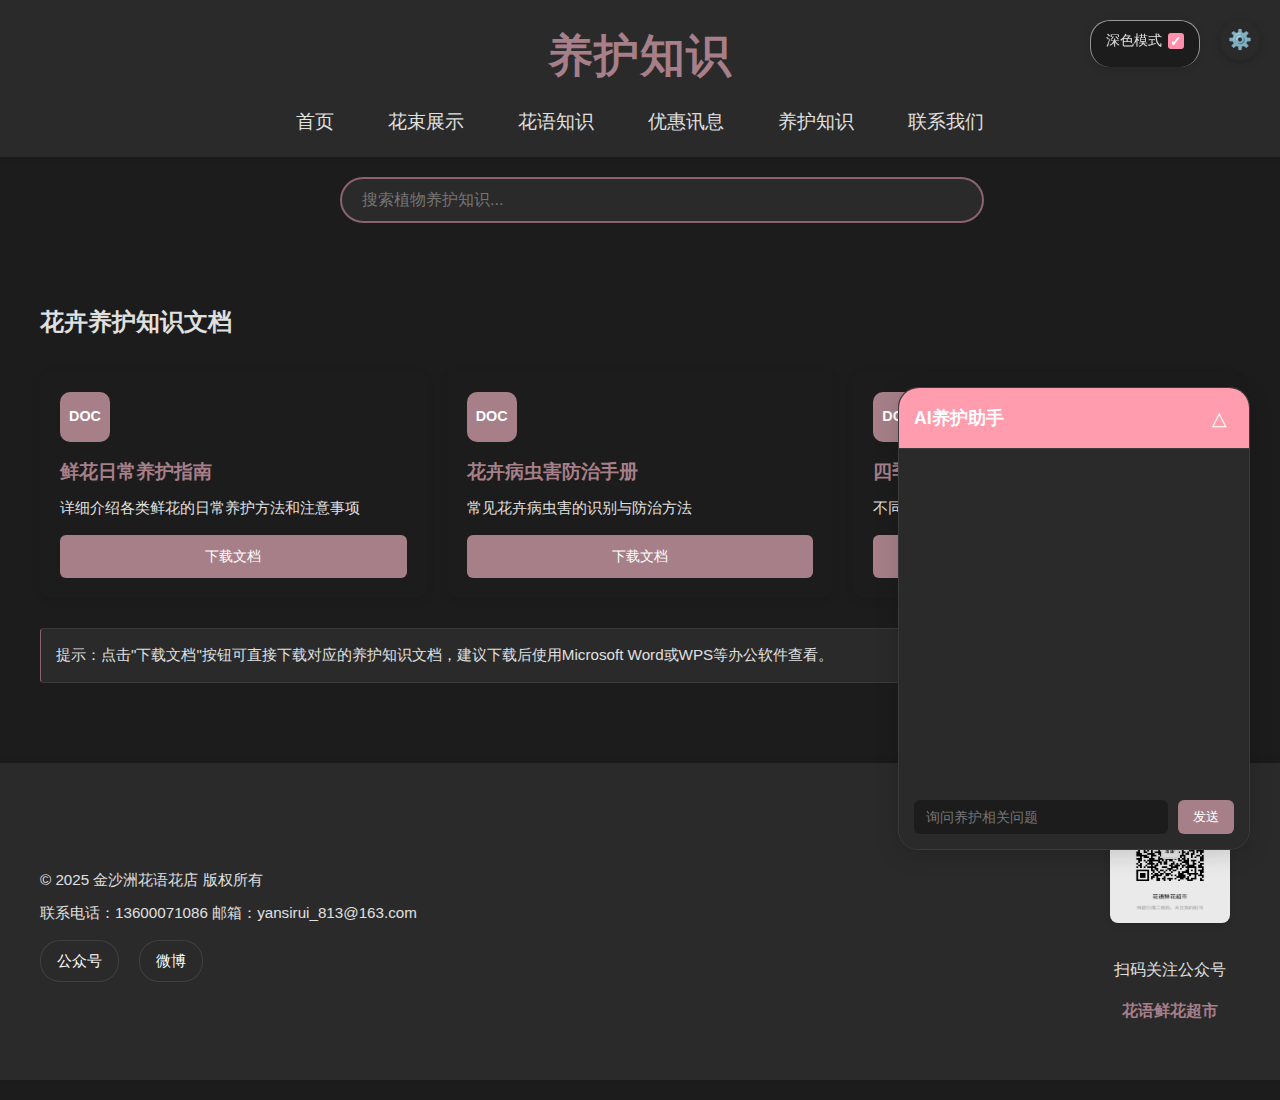
==== commit acd89c52: "flower_care.html" ====
--- a/flower_care.html
+++ b/flower_care.html
@@ -9,9 +9,290 @@
     <link rel="stylesheet" href="flower_care.css">
     <script src="config.js"></script>
     <script src="theme.js"></script>
-    <script src="music.js"></script>
     <script src="translations.js"></script>
     <script src="slider.js"></script>
+    <style>
+        /* AI助手样式 */
+        .ai-assistant {
+            position: fixed;
+            bottom: 50px;
+            right: 30px;
+            width: 350px;
+            background: var(--background-color);
+            border-radius: 20px;
+            box-shadow: 0 5px 25px rgba(0, 0, 0, 0.15);
+            z-index: 1000;
+            border: 1px solid rgba(0, 0, 0, 0.1);
+            transition: all 0.3s ease;
+            transform-origin: bottom right;
+        }
+
+        .ai-assistant.collapsed {
+            width: 60px;
+            height: 60px;
+            border-radius: 50%;
+            overflow: hidden;
+            background: linear-gradient(145deg, #ffb6c1, #ffc0cb);
+            cursor: pointer;
+            box-shadow: 0 4px 15px rgba(255, 182, 193, 0.5);
+            display: flex;
+            justify-content: center;
+            align-items: center;
+            font-weight: bold;
+            color: white;
+            font-size: 1.2rem;
+        }
+
+        .ai-assistant.collapsed:hover {
+            transform: scale(1.05);
+            box-shadow: 0 6px 20px rgba(255, 182, 193, 0.6);
+        }
+
+        [data-theme="dark"] .ai-assistant.collapsed {
+            background: linear-gradient(145deg, #ff9cad, #ffb6c1);
+            box-shadow: 0 4px 15px rgba(255, 156, 173, 0.5);
+        }
+
+        /* AI助手头部样式 */
+        .chat-header {
+            padding: 15px;
+            background: var(--primary-color);
+            border-radius: 20px 20px 0 0;
+            display: flex;
+            justify-content: space-between;
+            align-items: center;
+            color: white;
+        }
+
+        .chat-header h3 {
+            margin: 0;
+            font-size: 1.1rem;
+        }
+
+        .toggle-chat-btn {
+            background: none;
+            border: none;
+            color: white;
+            cursor: pointer;
+            font-size: 1.2rem;
+            padding: 0;
+            display: flex;
+            align-items: center;
+            justify-content: center;
+            width: 30px;
+            height: 30px;
+            border-radius: 50%;
+            transition: background-color 0.3s ease;
+        }
+
+        .toggle-chat-btn:hover {
+            background-color: rgba(255, 255, 255, 0.2);
+        }
+
+        /* 深色模式开关样式 */
+        .theme-switch {
+            position: fixed;
+            top: 20px;
+            right: 80px;
+            display: flex;
+            align-items: center;
+            z-index: 1000;
+            font-size: 0.9rem;
+        }
+
+        .theme-switch label {
+            display: flex;
+            align-items: center;
+            gap: 6px;
+            color: var(--text-color);
+            cursor: pointer;
+            user-select: none;
+        }
+
+        .theme-switch input[type="checkbox"] {
+            width: 16px;
+            height: 16px;
+            margin: 0;
+            cursor: pointer;
+            accent-color: #ff69b4;  /* 使用更鲜艳的粉色 */
+            border: 2px solid #ff69b4;
+            border-radius: 3px;
+            position: relative;
+            transition: all 0.3s ease;
+        }
+
+        .theme-switch input[type="checkbox"]:checked {
+            background-color: #ff69b4;
+            border-color: #ff69b4;
+        }
+
+        [data-theme="dark"] .theme-switch input[type="checkbox"] {
+            accent-color: #ff8fab;  /* 深色模式下使用较浅的粉色 */
+            border-color: #ff8fab;
+        }
+
+        [data-theme="dark"] .theme-switch input[type="checkbox"]:checked {
+            background-color: #ff8fab;
+            border-color: #ff8fab;
+        }
+
+        /* 语言设置按钮和面板样式 */
+        .settings-btn {
+            position: fixed;
+            top: 20px;
+            right: 20px;
+            z-index: 1000;
+            background-color: var(--primary-color);
+            color: white;
+            border: none;
+            border-radius: 50%;
+            width: 40px;
+            height: 40px;
+            cursor: pointer;
+            transition: all 0.3s ease;
+            display: flex;
+            justify-content: center;
+            align-items: center;
+            font-size: 1.2rem;
+        }
+
+        .settings-btn:hover {
+            background-color: var(--button-hover-color);
+            transform: scale(1.05);
+        }
+
+        .settings-panel {
+            position: fixed;
+            top: 70px;
+            right: 20px;
+            background-color: var(--background-color);
+            border-radius: 12px;
+            padding: 15px;
+            box-shadow: 0 4px 20px rgba(0, 0, 0, 0.2);
+            z-index: 1000;
+            display: none;
+            min-width: 150px;
+            border: 1px solid var(--border-color);
+        }
+
+        .settings-panel.show {
+            display: block;
+            animation: fadeIn 0.3s ease;
+        }
+
+        @keyframes fadeIn {
+            from { opacity: 0; transform: translateY(-10px); }
+            to { opacity: 1; transform: translateY(0); }
+        }
+
+        .language-switch select {
+            width: 100%;
+            padding: 8px;
+            margin-top: 5px;
+            border: 1px solid var(--border-color);
+            border-radius: 4px;
+            background: var(--background-color);
+            color: var(--text-color);
+        }
+
+        [data-theme="dark"] .settings-panel {
+            background-color: var(--light-background-color);
+            border-color: rgba(255, 255, 255, 0.1);
+        }
+
+        /* 搜索框样式 */
+        .search-container {
+            max-width: 600px;
+            margin: 20px auto;
+            padding: 0 20px;
+        }
+
+        .search-input {
+            width: 100%;
+            padding: 12px 20px;
+            border: 2px solid var(--primary-color);
+            border-radius: 25px;
+            font-size: 1rem;
+            color: var(--text-color);
+            background-color: var(--background-color);
+            transition: all 0.3s ease;
+        }
+
+        .search-input:focus {
+            outline: none;
+            box-shadow: 0 0 8px rgba(194, 122, 141, 0.4);
+            border-color: var(--secondary-color);
+        }
+
+        [data-theme="dark"] .search-input {
+            background-color: var(--light-background-color);
+            border-color: var(--secondary-color);
+        }
+
+        .doc-item {
+            transition: all 0.3s ease;
+        }
+
+        .doc-item.hidden {
+            display: none;
+        }
+
+        /* 搜索结果样式 */
+        .search-results {
+            margin: 20px auto;
+            max-width: 800px;
+            padding: 0 20px;
+        }
+
+        .result-item {
+            background: var(--background-color);
+            border-radius: 8px;
+            padding: 15px;
+            margin-bottom: 15px;
+            box-shadow: 0 2px 8px rgba(0, 0, 0, 0.1);
+            display: none;
+        }
+
+        .result-item.show {
+            display: block;
+            animation: fadeIn 0.3s ease;
+        }
+
+        .social-links {
+            display: flex;
+            gap: 20px;
+            margin-top: 15px;
+        }
+
+        .social-link {
+            display: flex;
+            align-items: center;
+            gap: 8px;
+            padding: 8px 16px;
+            background: var(--primary-color);
+            color: white;
+            text-decoration: none;
+            border-radius: 20px;
+            transition: all 0.3s ease;
+            font-size: 0.95rem;
+        }
+
+        .social-link:hover {
+            background: var(--button-hover-color);
+            transform: translateY(-2px);
+            box-shadow: 0 4px 12px rgba(0, 0, 0, 0.1);
+        }
+
+        [data-theme="dark"] .social-link {
+            background: var(--light-background-color);
+            border: 1px solid rgba(255, 255, 255, 0.1);
+        }
+
+        [data-theme="dark"] .social-link:hover {
+            background: var(--button-hover-color);
+            border-color: transparent;
+        }
+    </style>
 </head>
 
 <body>
@@ -30,16 +311,6 @@
         </nav>
     </header>
 
-    <!-- 音乐控制按钮 -->
-    <div id="music-control" class="music-control">
-        <button id="play-pause" class="music-btn" aria-label="播放/暂停背景音乐">
-            <span class="music-icon">🎵</span>
-        </button>
-        <div class="volume-control">
-            <input type="range" id="volume-slider" min="0" max="100" value="100">
-        </div>
-    </div>
-
     <!-- 深色模式开关 -->
     <div class="theme-switch">
         <label for="theme-toggle">
@@ -47,12 +318,26 @@
             <input type="checkbox" id="theme-toggle">
         </label>
     </div>
-
-    <!-- 音频元素 -->
-    <audio id="background-music" preload="auto" loop>
-        <source src="flower_music.mp3" type="audio/mpeg">
-        您的浏览器不支持音频播放。
-    </audio>
+    
+    <!-- 语言设置按钮和面板 -->
+    <button class="settings-btn" id="settings-btn" aria-label="打开设置">⚙️</button>
+    <div class="settings-panel" id="settings-panel">
+        <div class="language-switch">
+            <label for="language-select">语言设置</label>
+            <select id="language-select">
+                <option value="zh-CN">简体中文</option>
+                <option value="zh-TW">繁體中文</option>
+                <option value="en">English</option>
+                <option value="ja">日本語</option>
+                <option value="ko">한국어</option>
+            </select>
+        </div>
+    </div>
+
+    <!-- 搜索框 -->
+    <div class="search-container">
+        <input type="text" id="searchBox" class="search-input" placeholder="搜索植物养护知识...">
+    </div>
 
     <!-- 主要内容区 -->
     <main class="care-content">
@@ -95,9 +380,16 @@
     <footer id="footer">
         <div class="footer-content">
             <div class="footer-info">
-        <p>&copy; 2025 金沙洲花语花店 版权所有</p>
-        <p>联系电话：13600071086 邮箱：yansirui_813@163.com</p>
-        <p><a href="gongzhong.html">微信公众号</a> <a href="weibo">微博</a></p>
+                <p>&copy; 2025 金沙洲花语花店 版权所有</p>
+                <p>联系电话：13600071086 邮箱：yansirui_813@163.com</p>
+                <div class="social-links">
+                    <a href="gongzhong.html" class="social-link">
+                        <span>公众号</span>
+                    </a>
+                    <a href="weibo.html" class="social-link">
+                        <span>微博</span>
+                    </a>
+                </div>
             </div>
             <div class="footer-qrcode">
                 <img src="picture.jpg" alt="微信公众号二维码" class="qr-code-img">
@@ -106,27 +398,6 @@
             </div>
         </div>
     </footer>
-
-    <!-- 设置按钮和面板 -->
-    <button class="settings-btn" id="settings-btn" aria-label="打开设置">⚙️</button>
-    <div class="settings-panel" id="settings-panel">
-        <div class="theme-switch">
-            <label for="theme-toggle">
-                <span data-translate="dark-mode">深色模式</span>
-                <input type="checkbox" id="theme-toggle">
-            </label>
-        </div>
-        <div class="language-switch">
-            <label for="language-select" data-translate="language-settings">语言设置</label>
-            <select id="language-select">
-                <option value="zh-CN">简体中文</option>
-                <option value="zh-TW">繁體中文</option>
-                <option value="en">English</option>
-                <option value="ja">日本語</option>
-                <option value="ko">한국어</option>
-            </select>
-        </div>
-    </div>
 
     <!-- AI花草知识助手 -->
     <div class="ai-assistant">
@@ -143,106 +414,10 @@
         </div>
     </div>
 
+    <!-- 添加搜索结果容器 -->
+    <div class="search-results"></div>
+
     <script>
-        // 音乐播放相关功能
-        window.addEventListener('DOMContentLoaded', function() {
-            const music = document.getElementById('background-music');
-            const playPauseButton = document.getElementById('play-pause');
-            const volumeSlider = document.getElementById('volume-slider');
-            const musicIcon = playPauseButton.querySelector('.music-icon');
-            
-            // 从localStorage读取音量设置
-            const savedVolume = localStorage.getItem('musicVolume');
-            if (savedVolume !== null) {
-                music.volume = savedVolume;
-                volumeSlider.value = savedVolume * 100;
-            }
-
-            // 音量控制
-            volumeSlider.addEventListener('input', function() {
-                const volume = this.value / 100;
-                music.volume = volume;
-                localStorage.setItem('musicVolume', volume);
-            });
-
-            // 从localStorage读取播放状态
-            const isPlaying = localStorage.getItem('musicPlaying') === 'true';
-            if (isPlaying) {
-                const playPromise = music.play();
-                if (playPromise !== undefined) {
-                    playPromise.then(() => {
-                        musicIcon.textContent = '🔊';
-                    }).catch(() => {
-                        musicIcon.textContent = '🎵';
-                    });
-                }
-            }
-
-            function toggleMusic() {
-                if (music.paused) {
-                    let playPromise = music.play();
-                    if (playPromise !== undefined) {
-                        playPromise.then(() => {
-                            musicIcon.textContent = '🔊';
-                            localStorage.setItem('musicPlaying', 'true');
-                            console.log("音乐开始播放");
-                        })
-                        .catch(error => {
-                            console.error("播放失败:", error);
-                            musicIcon.textContent = '🎵';
-                            localStorage.setItem('musicPlaying', 'false');
-                        });
-                    }
-                } else {
-                    music.pause();
-                    musicIcon.textContent = '🎵';
-                    localStorage.setItem('musicPlaying', 'false');
-                    console.log("音乐已暂停");
-                }
-            }
-
-            // 绑定点击事件
-            playPauseButton.onclick = toggleMusic;
-        });
-
-        // 主题切换功能
-        document.addEventListener('DOMContentLoaded', function() {
-            const themeToggle = document.getElementById('theme-toggle');
-            const settingsBtn = document.getElementById('settings-btn');
-            const settingsPanel = document.getElementById('settings-panel');
-            
-            // 从localStorage读取主题设置
-            const savedTheme = localStorage.getItem('theme');
-            if (savedTheme === 'dark') {
-                document.documentElement.setAttribute('data-theme', 'dark');
-                themeToggle.checked = true;
-            }
-
-            // 主题切换处理
-            themeToggle.addEventListener('change', function() {
-                if (this.checked) {
-                    document.documentElement.setAttribute('data-theme', 'dark');
-                    localStorage.setItem('theme', 'dark');
-                } else {
-                    document.documentElement.setAttribute('data-theme', 'light');
-                    localStorage.setItem('theme', 'light');
-                }
-            });
-
-            // 设置面板显示/隐藏
-            settingsBtn.addEventListener('click', function() {
-                settingsPanel.classList.toggle('show');
-            });
-
-            // 点击面板外部关闭面板
-            document.addEventListener('click', function(event) {
-                if (!settingsPanel.contains(event.target) && 
-                    !settingsBtn.contains(event.target)) {
-                    settingsPanel.classList.remove('show');
-                }
-            });
-        });
-
         // 聊天窗口控制函数
         function toggleChat() {
             const aiAssistant = document.querySelector('.ai-assistant');
@@ -323,46 +498,6 @@
             }
         }
 
-        // 修改AI助手拖动功能
-        let isDragging = false;
-        let currentX = 0;
-        let currentY = 0;
-        let initialX = 0;
-        let initialY = 0;
-        let xOffset = 0;
-        let yOffset = 0;
-
-        const aiAssistant = document.querySelector('.ai-assistant');
-        const chatHeader = document.querySelector('.chat-header');
-
-        function startDrag(e) {
-            if (e.target === chatHeader || e.target.parentNode === chatHeader) {
-                isDragging = true;
-                initialX = e.clientX;
-                initialY = e.clientY;
-            }
-        }
-
-        function drag(e) {
-            if (isDragging) {
-                e.preventDefault();
-                xOffset = e.clientX - initialX;
-                yOffset = e.clientY - initialY;
-                aiAssistant.style.left = (aiAssistant.offsetLeft + xOffset) + 'px';
-                aiAssistant.style.top = (aiAssistant.offsetTop + yOffset) + 'px';
-                initialX = e.clientX;
-                initialY = e.clientY;
-            }
-        }
-
-        function endDrag() {
-            isDragging = false;
-        }
-
-        chatHeader.addEventListener('mousedown', startDrag);
-        document.addEventListener('mousemove', drag);
-        document.addEventListener('mouseup', endDrag);
-
         // 监听回车键发送消息
         document.getElementById('user-input').addEventListener('keypress', function(e) {
             if (e.key === 'Enter' && !e.shiftKey) {
@@ -378,7 +513,153 @@
                 behavior: 'smooth'
             });
         });
+
+        // 语言切换功能
+        document.addEventListener('DOMContentLoaded', function() {
+            const languageSelect = document.getElementById('language-select');
+            
+            // 加载已保存的语言设置
+            const savedLanguage = localStorage.getItem('selectedLanguage');
+            if (savedLanguage) {
+                languageSelect.value = savedLanguage;
+                changeLanguage(savedLanguage);
+            }
+
+            // 监听语言选择变化
+            languageSelect.addEventListener('change', function() {
+                const selectedLanguage = this.value;
+                localStorage.setItem('selectedLanguage', selectedLanguage);
+                changeLanguage(selectedLanguage);
+            });
+        });
+
+        // 切换语言函数
+        function changeLanguage(language) {
+            const elements = document.querySelectorAll('[data-translate]');
+            elements.forEach(element => {
+                const key = element.getAttribute('data-translate');
+                if (translations[language] && translations[language][key]) {
+                    element.textContent = translations[language][key];
+                }
+            });
+        }
+
+        document.addEventListener('DOMContentLoaded', function() {
+            const settingsBtn = document.getElementById('settings-btn');
+            const settingsPanel = document.getElementById('settings-panel');
+            const languageSelect = document.getElementById('language-select');
+            const themeToggle = document.getElementById('theme-toggle');
+
+            // 初始化主题设置
+            const savedTheme = localStorage.getItem('theme');
+            if (savedTheme === 'dark') {
+                document.documentElement.setAttribute('data-theme', 'dark');
+                themeToggle.checked = true;
+            }
+
+            // 设置按钮点击事件
+            settingsBtn.addEventListener('click', function(e) {
+                e.stopPropagation();
+                settingsPanel.classList.toggle('show');
+            });
+
+            // 点击其他地方关闭面板
+            document.addEventListener('click', function(event) {
+                if (!settingsPanel.contains(event.target) && 
+                    !settingsBtn.contains(event.target)) {
+                    settingsPanel.classList.remove('show');
+                }
+            });
+
+            // 主题切换
+            themeToggle.addEventListener('change', function() {
+                if (this.checked) {
+                    document.documentElement.setAttribute('data-theme', 'dark');
+                    localStorage.setItem('theme', 'dark');
+                } else {
+                    document.documentElement.setAttribute('data-theme', 'light');
+                    localStorage.setItem('theme', 'light');
+                }
+            });
+
+            // 语言切换
+            const savedLanguage = localStorage.getItem('selectedLanguage');
+            if (savedLanguage) {
+                languageSelect.value = savedLanguage;
+                updatePageLanguage(savedLanguage);
+            }
+
+            languageSelect.addEventListener('change', function() {
+                const selectedLanguage = this.value;
+                localStorage.setItem('selectedLanguage', selectedLanguage);
+                updatePageLanguage(selectedLanguage);
+            });
+        });
+
+        function updatePageLanguage(language) {
+            const elements = document.querySelectorAll('[data-translate]');
+            elements.forEach(element => {
+                const key = element.getAttribute('data-translate');
+                if (translations[language] && translations[language][key]) {
+                    element.textContent = translations[language][key];
+                }
+            });
+        }
+
+        // 植物养护知识数据
+        const plantCareData = {
+            "发财树": "发财树喜欢明亮散射光，浇水适中，春秋季节每周浇水2-3次。",
+            "金钱树": "金钱树喜欢半阴环境，保持土壤微湿，忌积水。",
+            "空气凤梨": "空气凤梨不需要土壤，每周喷水1-2次，保持通风。",
+            "栀子花": "栀子花喜欢酸性土壤，需要充足光照，保持土壤湿润。",
+            "康乃馨": "康乃馨需要充足阳光，土壤要疏松透气，定期施肥。",
+            "月季": "月季喜阳光充足，春季修剪，经常松土，适时施肥。",
+            "三角梅": "三角梅耐旱耐热，需要充足阳光，控制浇水量。",
+            "太阳花": "太阳花喜欢阳光充足，耐旱耐热，少量多次浇水。",
+            "美酒白掌": "白掌喜欢散射光，保持土壤湿润，忌阳光直射。",
+            "蝴蝶兰": "蝴蝶兰喜半阴环境，保持土壤湿润，忌积水。",
+            "石斛": "石斛喜半阴环境，保持土壤湿润，忌阳光直射。",
+            "富贵竹": "富贵竹喜半阴环境，保持土壤湿润透气，忌阳光直射。",
+        };
+
+        document.addEventListener('DOMContentLoaded', function() {
+            const searchBox = document.getElementById('searchBox');
+            const docItems = document.querySelectorAll('.doc-item');
+            
+            searchBox.addEventListener('input', function() {
+                const searchTerm = this.value.toLowerCase();
+                
+                // 搜索文档标题和描述
+                docItems.forEach(item => {
+                    const title = item.querySelector('.doc-title').textContent.toLowerCase();
+                    const desc = item.querySelector('.doc-desc').textContent.toLowerCase();
+                    
+                    if (title.includes(searchTerm) || desc.includes(searchTerm)) {
+                        item.classList.remove('hidden');
+                    } else {
+                        item.classList.add('hidden');
+                    }
+                });
+
+                // 搜索植物养护知识
+                const resultsContainer = document.querySelector('.search-results');
+                resultsContainer.innerHTML = '';
+
+                Object.entries(plantCareData).forEach(([plant, care]) => {
+                    if (plant.toLowerCase().includes(searchTerm) || 
+                        care.toLowerCase().includes(searchTerm)) {
+                        const resultItem = document.createElement('div');
+                        resultItem.className = 'result-item show';
+                        resultItem.innerHTML = `
+                            <h3>${plant}</h3>
+                            <p>${care}</p>
+                        `;
+                        resultsContainer.appendChild(resultItem);
+                    }
+                });
+            });
+        });
     </script>
 </body>
 
-</html>+</html>
--- a/styles.css
+++ b/styles.css
@@ -585,42 +585,6 @@
     }
 }
 
-/* 背景音乐控制按钮样式 */
-#music-control {
-    position: fixed;
-    top: 20px;
-    right: 20px;
-    z-index: 1000;
-}
-
-#play-pause {
-    background-color: var(--primary-color);
-    color: white;
-    border: none;
-    border-radius: 50%;
-    width: 40px;
-    height: 40px;
-    cursor: pointer;
-    transition: all 0.3s ease;
-    display: flex;
-    justify-content: center;
-    align-items: center;
-    box-shadow: 0 2px 6px rgba(0, 0, 0, 0.2);
-}
-
-#play-pause:hover {
-    background-color: var(--button-hover-color);
-    transform: scale(1.05);
-}
-
-#play-pause:active {
-    transform: scale(0.95);
-}
-
-#play-pause.playing {
-    background-color: var(--secondary-color);
-}
-
 /* 设置按钮样式 */
 .settings-btn {
     position: fixed;
@@ -639,6 +603,9 @@
     justify-content: center;
     align-items: center;
     box-shadow: 0 2px 6px rgba(0, 0, 0, 0.2);
+    font-size: 1.2rem;
+    padding: 0;
+    line-height: 1;
 }
 
 .settings-btn:hover {
@@ -689,14 +656,30 @@
 }
 
 .theme-switch input[type="checkbox"] {
-    width: 18px;
-    height: 18px;
+    width: 16px;
+    height: 16px;
+    margin: 0;
     cursor: pointer;
-}
-
-[data-theme="dark"] .theme-switch {
-    background: var(--light-background-color);
-    border-color: var(--primary-color);
+    accent-color: #ff69b4;  /* 使用更鲜艳的粉色 */
+    border: 2px solid #ff69b4;
+    border-radius: 3px;
+    position: relative;
+    transition: all 0.3s ease;
+}
+
+.theme-switch input[type="checkbox"]:checked {
+    background-color: #ff69b4;
+    border-color: #ff69b4;
+}
+
+[data-theme="dark"] .theme-switch input[type="checkbox"] {
+    accent-color: #ff8fab;  /* 深色模式下使用较浅的粉色 */
+    border-color: #ff8fab;
+}
+
+[data-theme="dark"] .theme-switch input[type="checkbox"]:checked {
+    background-color: #ff8fab;
+    border-color: #ff8fab;
 }
 
 /* 移除旧的开关样式 */
@@ -1088,4 +1071,4 @@
 
 [data-theme="dark"] .ai-assistant.collapsed:hover {
     box-shadow: 0 8px 30px rgba(255, 156, 173, 0.4);  /* 深色模式下的粉色阴影 */
-}+}
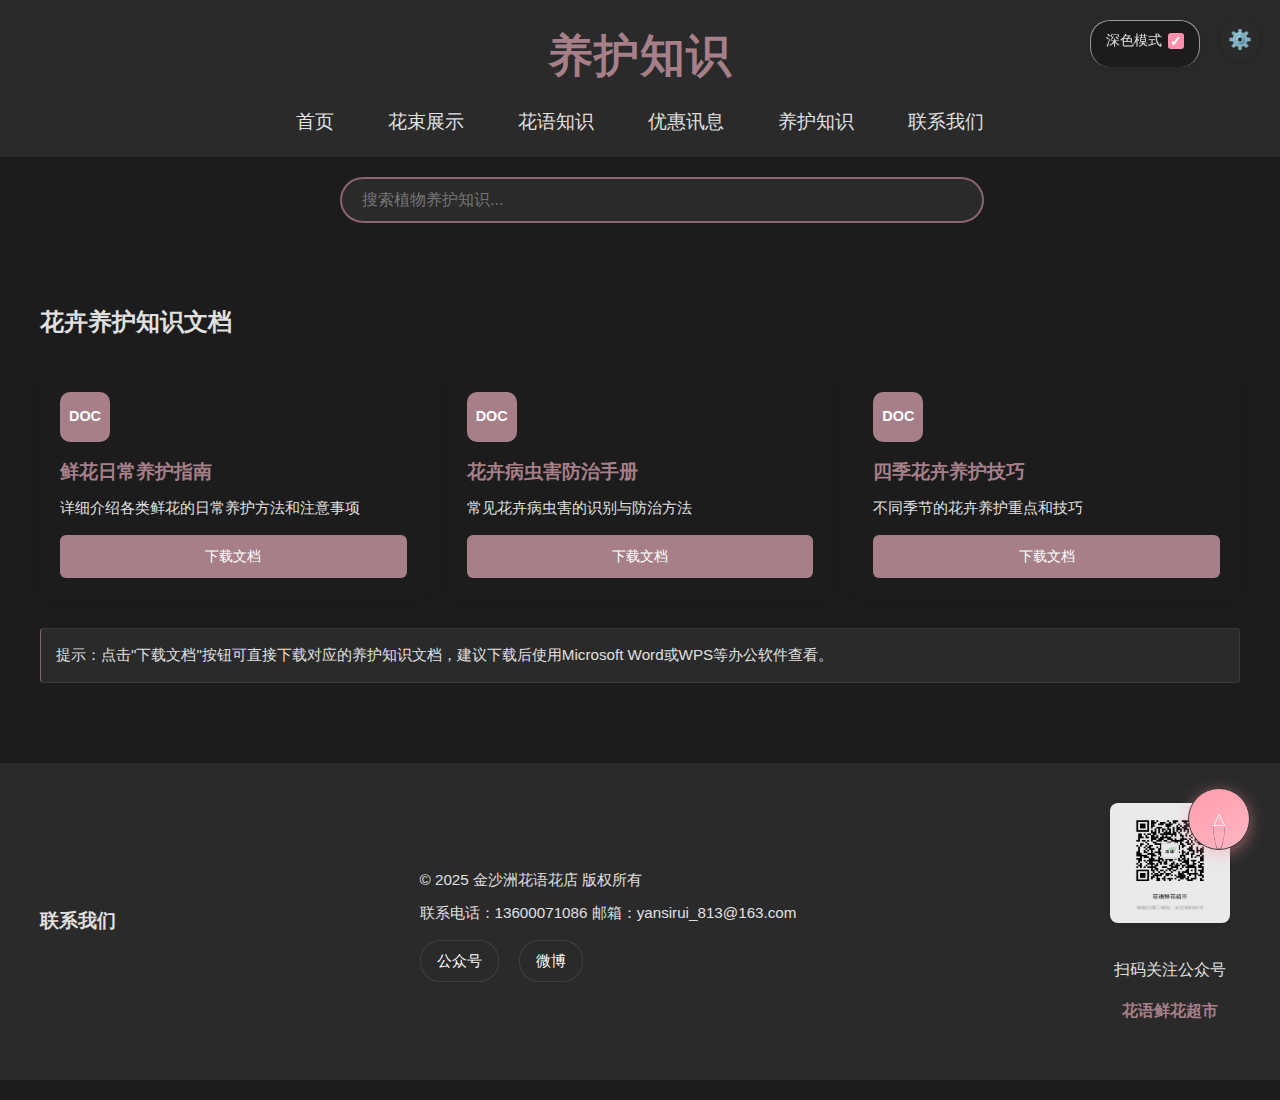
==== commit 6478a543: "flower_care.html" ====
--- a/flower_care.html
+++ b/flower_care.html
@@ -379,6 +379,7 @@
     <!-- 网站底部 -->
     <footer id="footer">
         <div class="footer-content">
+            <h3 class="footer-title">联系我们</h3>
             <div class="footer-info">
                 <p>&copy; 2025 金沙洲花语花店 版权所有</p>
                 <p>联系电话：13600071086 邮箱：yansirui_813@163.com</p>
@@ -400,12 +401,12 @@
     </footer>
 
     <!-- AI花草知识助手 -->
-    <div class="ai-assistant">
+    <div class="ai-assistant collapsed">
         <div class="chat-header">
             <h3>AI养护助手</h3>
             <button class="toggle-chat-btn" id="toggle-icon" onclick="toggleChat()">△</button>
         </div>
-        <div class="chat-body" id="chat-body">
+        <div class="chat-body collapsed" id="chat-body">
             <div class="chat-messages" id="chat-messages"></div>
             <div class="chat-input">
                 <input type="text" id="user-input" placeholder="询问养护相关问题">
